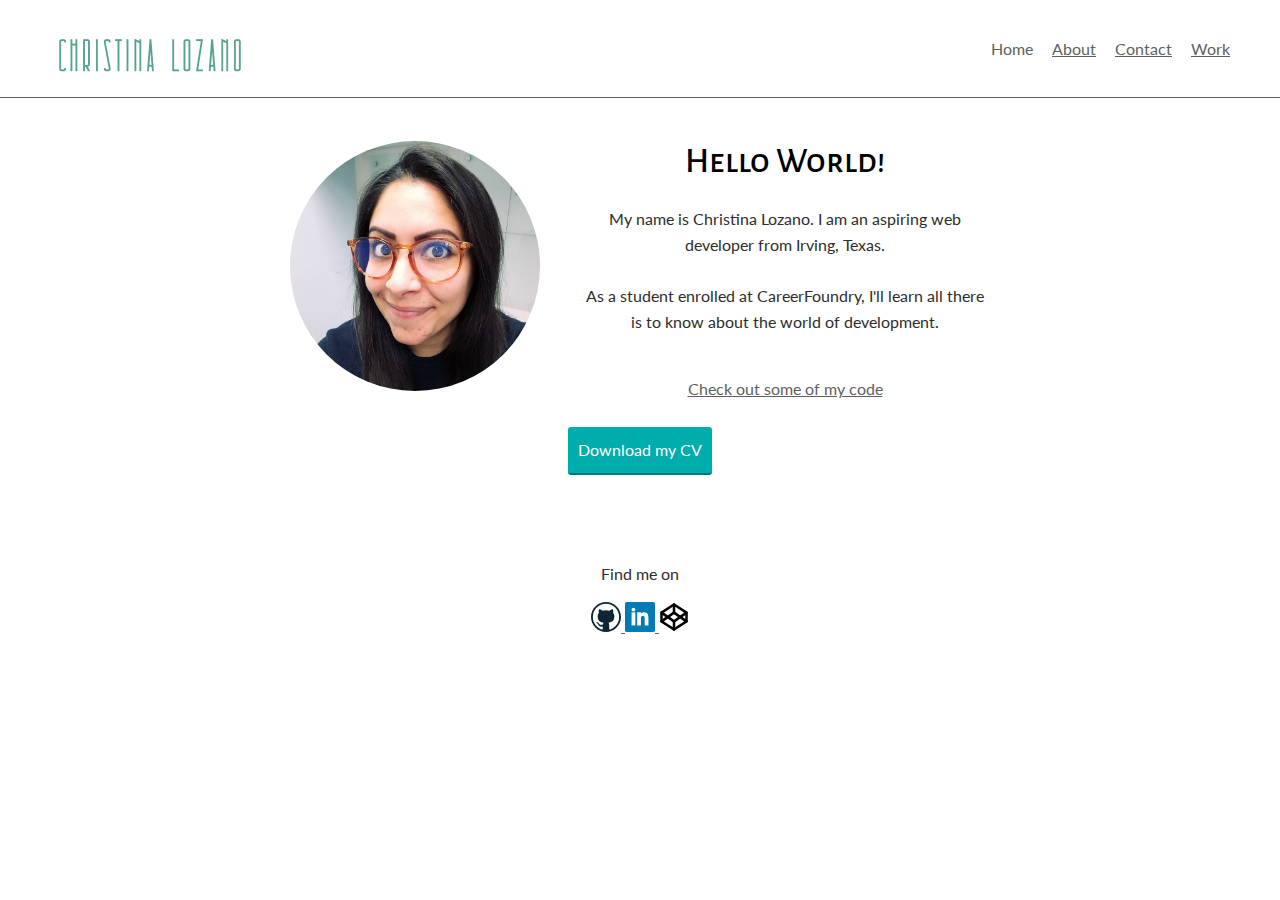
==== index.html @ 4bb6829c "Initial commit" ====
<!DOCTYPE html>
<html lang="en">
<head>
	<meta charset="utf-8">
	<meta name="viewport" content="width=device-width, initial-scale=1">
	<title>Christina Lozano's - Portfolio</title>
	<link rel="shortcut icon" type="favicon" href="favicon\favicon-32x32.png">
	<link rel="stylesheet" type="text/css" href="CSS/normalize.css">
	<link rel="preconnect" href="https://fonts.gstatic.com">
	<link href="https://fonts.googleapis.com/css2?family=Alegreya+Sans+SC:ital,wght@0,400;0,500;0,800;1,700&display=swap" rel="stylesheet">
	<link rel="preconnect" href="https://fonts.gstatic.com">
	<link href="https://fonts.googleapis.com/css2?family=Lato&display=swap" rel="stylesheet">
	<link rel="stylesheet" type="text/css" href="CSS/style.production.css">
</head>
<body>
	<header class="page-header">
		<a href="index.html" class="page-header__item">
			<img src="img/Christina_Lozano_Site_Logo.png" width="200px" height="70px" alt="Christina Lozano Site Logo">
		</a>
		<nav class="main-navigation page-header__item">
			<ul class="navigation-list" role="menu-bar">
				<li role="presentation">
					<a href="index.html" role="menuitem" class="navigation-list__item navigation-list__item--active">Home</a>
				</li>
				<li role="presentation">
					<a href="about.html" role="menuitem" class="navigation-list__item">About</a>
				</li>
				<li role="presentation">
					<a href="contact.html" role="menuitem" class="navigation-list__item">Contact</a>
				</li>
				<li role="presentation">
					<a href="work.html" role="menuitem" class="navigation-list__item">Work</a>
				</li>
			</ul>			
		</nav>
	</header>
	<div class="home-page">
		<div class="profile">
			<img src="img/Christina_Lozano_portrait.jpg" class="profile_portrait" alt="Christina Lozano Portrait">
			<h1 class="hometitle">Hello World!</h1>
			<p>
				My name is Christina Lozano. I am an aspiring 
				<span>web</span>
				developer from Irving, Texas.
				<br>
				<br>
				As a student enrolled at CareerFoundry, I'll learn all there is to know about the world of development.
			</p>
			<br>
			<a href="work.html">Check out some of my code</a>
			<br>
			<br>
			<a href="Files/cv.pdf" class="home_cv-button" role="button" target="_blank" download>Download my CV</a>
		</div>
	</div>
	<footer class="page-footer">
			<p>Find me on</p>
			<div class="social-media">
				<a href="https://github.com/lottofeet" target="_blank">
					<img src="img/Github.svg" width="30px" height="30px" alt="Github icon">
				</a>
				<a href="https://www.linkedin.com/in/christinalozano/" target="_blank">
					<img src="img/Linkedin.svg" width="30px" alt="30px" alt="linkedin icon">
				</a>
				<a href="https://codepen.io/lottofeet" target="_blank">
					<img src="img/codepen.svg" width="30px" height="30px" alt="codepen icon">
				</a>
			</div>
	</footer>
</body>
</html>
---- CSS/style.production.css ----
:root {
/*colors*/

/*font weight*/

/*font size*/

}

*{
	box-sizing: border-box;
}

/* Universal font and color styling */

h1 {
	font-family: 'Alegreya Sans SC', sans-serif;
	font-weight: 500;
	font-size: 35px;
	color: #000;
	line-height: normal;
}

h2 {
	font-family: 'Alegreya Sans SC', sans-serif;
	font-weight: 400;
	font-size: 28px;
	color: #2d2d2d;
	line-height: normal;
}

h3 {
	font-family: 'Alegreya Sans SC', sans-serif;
	font-weight: 300;
	font-size: 23px;
	color: #5f5f5f;
	line-height: normal;
}
body {
	font-family: 'Lato', sans-serif;
	font-weight: 400;
	font-size: 16px;
	color: #2d2d2d;
	line-height: 1.6;
}
a {
	color: #5f5f5f;
}

a:visited {
	color: #2d2d2d;
}

a:hover, a:focus {
	text-decoration: none;
	opacity: 1;
}

a:active {
	color: #ff8066;
}

button:hover,
button:focus,
.home_cv-button:hover, /* SEE IF YOU CAN DELETE THIS LATER - SEEMS REDUNDANT */
.home_cv-button:focus,/* SEE IF YOU CAN DELETE THIS LATER - SEEMS REDUNDANT */
.about_cv-button:hover,/* SEE IF YOU CAN DELETE THIS LATER - SEEMS REDUNDANT */
.about_cv-button:focus,
.contact-button:hover,
.contact-button:focus {/* SEE IF YOU CAN DELETE THIS LATER - SEEMS REDUNDANT */
	opacity: 0.8;
	cursor: pointer;
}

button {
	border: none;
	display: inline-block;
	font-family: inherit;
	background-color: #f74420;
	color: white;
	text-decoration: none;
	padding:10px;
	border-radius: 3px;
	border-bottom: 2px solid rgba(0,0,0,0.3);
	transition: 0.2s opacity;
}

.home_cv-button {
	border: none;
	display: inline-block;
	font-family: inherit;
	background-color: #f74420;
	color: white;
	text-decoration: none;
	padding:10px;
	border-radius: 3px;
	border-bottom: 2px solid rgba(0,0,0,0.3);
	transition: 0.2s opacity;
}

.about_cv-button {
	border: none;
	display: inline-block;
	font-family: inherit;
	background-color: #f74420;
	color: white;
	text-decoration: none;
	padding:10px;
	border-radius: 3px;
	border-bottom: 2px solid rgba(0,0,0,0.3);
	transition: 0.2s opacity;
}

.contact-button {
	border: none;
	display: inline-block;
	font-family: inherit;
	background-color: #f74420;
	color: white;
	text-decoration: none;
	padding:10px;
	border-radius: 3px;
	border-bottom: 2px solid rgba(0,0,0,0.3);
	transition: 0.2s opacity;
}

.home_cv-button:visited,
.about_cv-button:visited,
.contact-button:visited {
	color: white;
}

.home-page, .about-page, .work-page, .contact-page {
	margin: 0 auto;
	padding: 20px;
}
.page-header {
	display: flex;
	width: 100%;
	padding: 20px 50px 0px;
	border-bottom: .5px solid #5f5f5f;
}
.page-header__item {
	flex: 0 1 200px;
}
.page-header__item:last-child {
	flex-grow: 1;
	text-align: right;
}
.navigation-list { 
	list-style-type: none;/*removes bullets*/
}
.navigation-list li {
	display: inline-block;
	margin-left: 15px;
}
.navigation-list__item--active{
	text-decoration: none;
}
.page-footer{
	clear: both;
	display: flex;
	flex-direction: column;
	text-align: center;
	margin: 50px;
}

/* Home Page*/

.profile {
	max-width: 700px;
	margin: 0 auto;
	text-align: center;
}

.profile_portrait {
	float: left;
	width: 250px;
	margin-right: 40px;
	border-radius: 50%;
}

.home_cv-button {
	background-color: #00adad;
}

/* About Page */

.about-page {
	text-align: center;
	margin: 0 auto;
}
.about-page-table {
	text-align: center;
	margin: 0 auto;
	padding: 10px;
}
.about-page-table__header {
	font-family: 'Alegreya Sans SC', sans-serif;
	font-weight: 100;
	font-size: 23px;
	color: #5f5f5f;
	line-height: 1.6;
}

/* About page animations */

@keyframes color-change {
	from {
		fill: #edc655;
	}
	to {
		fill: #f76414;
	}
}
.sun {
	animation: 1s color-change infinite alternate linear;
}
@keyframes cloud-move {
	from {
		transform: translate(0, 50px);
	}
	to {
		transform: translate(200px, 50px);
	}
}
.cloud-front {
	animation: 30s cloud-move infinite alternate linear;
}
@keyframes cloud-move-reverse {
	from {
		transform: translate(446px, 48px);
	}
	to {
		transform: translate(100px, 48px);
	}
}
.cloud-back {
	animation: 34s cloud-move-reverse infinite alternate linear;
}
@keyframes texas-cloud-move {
	from {
		transform: translate(0, 50px);
	}
	to {
		transform: translate(1000px, 50px);
	}
}
.texascloud1 {
	animation: 10s texas-cloud-move infinite alternate linear;
}
@keyframes texas-cloud-reverse {
	from {
		transform: translate(1000px, 48px);
	}
	to {
		transform: translate(100px, 48px);
	}
}
.texascloud2 {
	animation: 10s texas-cloud-reverse infinite alternate linear;
}
@keyframes star-color-change {
	from {
		fill: #191912;
	}
	to {
		fill: #FFD700;
	}
}
.star1 {
	animation: 1s star-color-change infinite alternate linear
}
@keyframes hat-spin {
	from {
		transform: rotate(0);
	}
	to {
		transform: rotate(8deg);
	}
}
.hat {
	animation: 2s hat-spin infinite alternate ease;
}

/* Contact Page */

.contact-page {
	text-align: center;
}
.contact-button {
	background-color: #00adad;
	font: inherit;
	color: #fff;
}


/* Works Page */
.project-heading {
	text-align: center;
}

/*CSS Grid Fallback*/
.project-grid__item {
	display: inline-block;
	width: 3fr;
} /*End Fallback*/

.project-grid {
	display: grid;
	grid-template-columns: 1fr 1fr 1fr;
	grid-gap: 20px;
}
.project-grid__item {
	background-color: #fff;
	padding: 20px;
	border: 0.5px solid #5f5f5f;
}
.project-grid__item:last-child {
	grid-column: 3 / 3;
	grid-row: 1 / 3;
}

@media all and (max-width: 500px){
	.project-grid{
		grid-template-columns: 1fr;
	}
}

@media all and (min-width: 500px) and (max-width: 700px){
	.project-grid{
		grid-template-columns: 1fr 1fr;
	}
}
@media all and (max-width: 700px){
	.project-grid{
		grid-gap: 10px;
	}
	.project-grid__item:last-child {
		grid-column: auto / auto;
		grid-row: auto / auto;
	}
	h1 {
		font-size: 22px;
	}
}
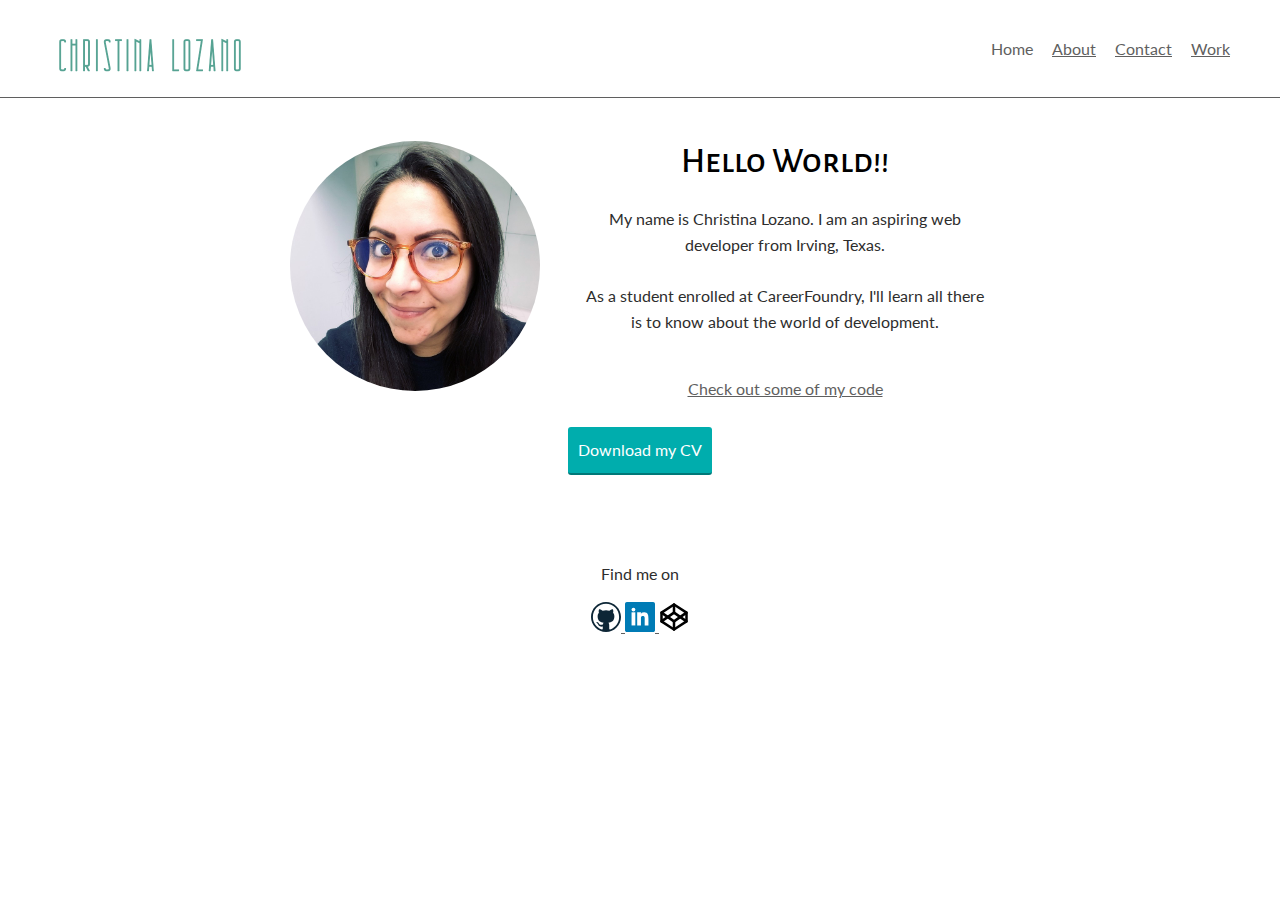
==== commit 65e6c37b: "Updated index page's title" ====
--- a/index.html
+++ b/index.html
@@ -37,7 +37,7 @@
 	<div class="home-page">
 		<div class="profile">
 			<img src="img/Christina_Lozano_portrait.jpg" class="profile_portrait" alt="Christina Lozano Portrait">
-			<h1 class="hometitle">Hello World!</h1>
+			<h1 class="hometitle">Hello World!!</h1>
 			<p>
 				My name is Christina Lozano. I am an aspiring 
 				<span>web</span>
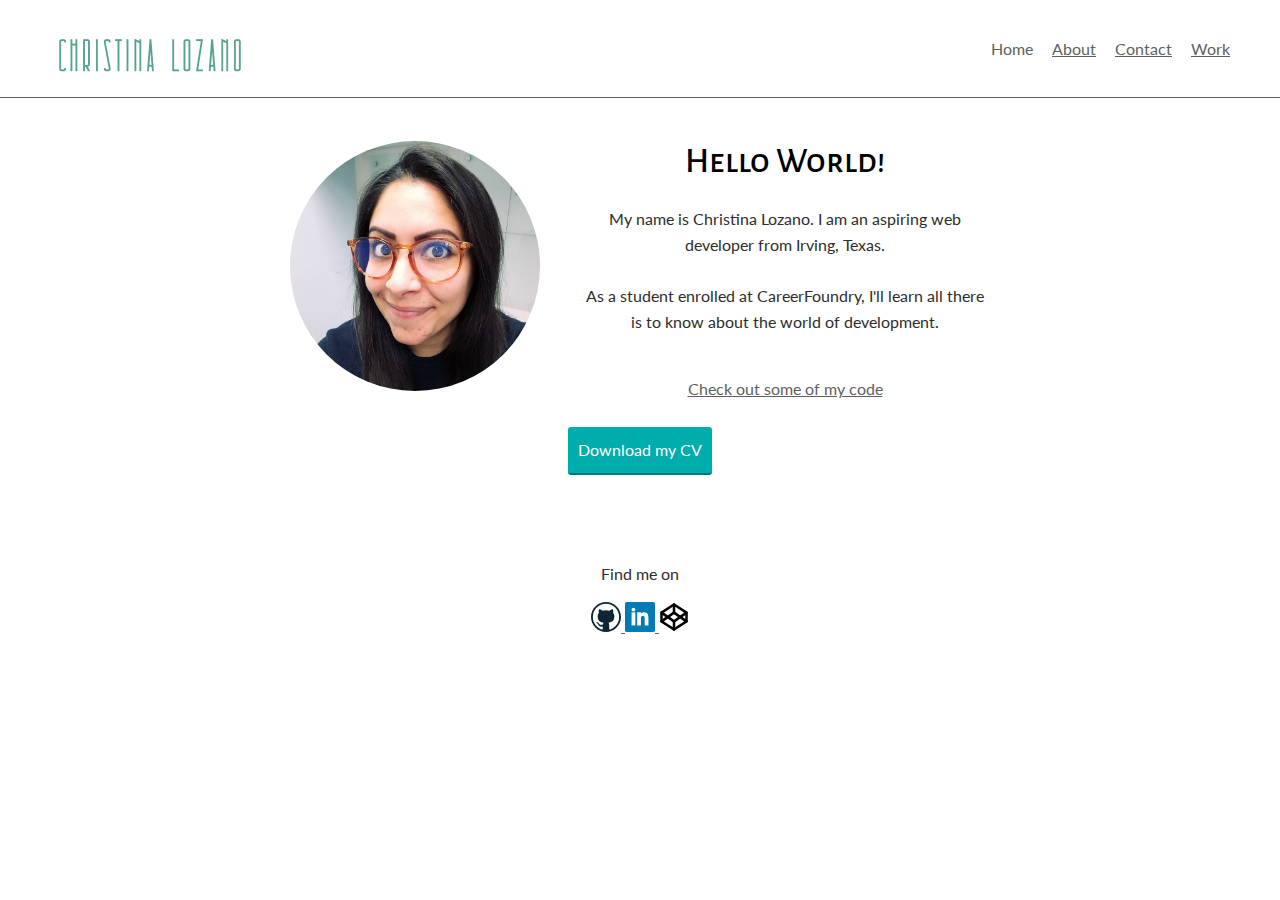
==== commit 26b599b3: "Revert "Updated index page's title"" ====
--- a/index.html
+++ b/index.html
@@ -37,7 +37,7 @@
 	<div class="home-page">
 		<div class="profile">
 			<img src="img/Christina_Lozano_portrait.jpg" class="profile_portrait" alt="Christina Lozano Portrait">
-			<h1 class="hometitle">Hello World!!</h1>
+			<h1 class="hometitle">Hello World!</h1>
 			<p>
 				My name is Christina Lozano. I am an aspiring 
 				<span>web</span>
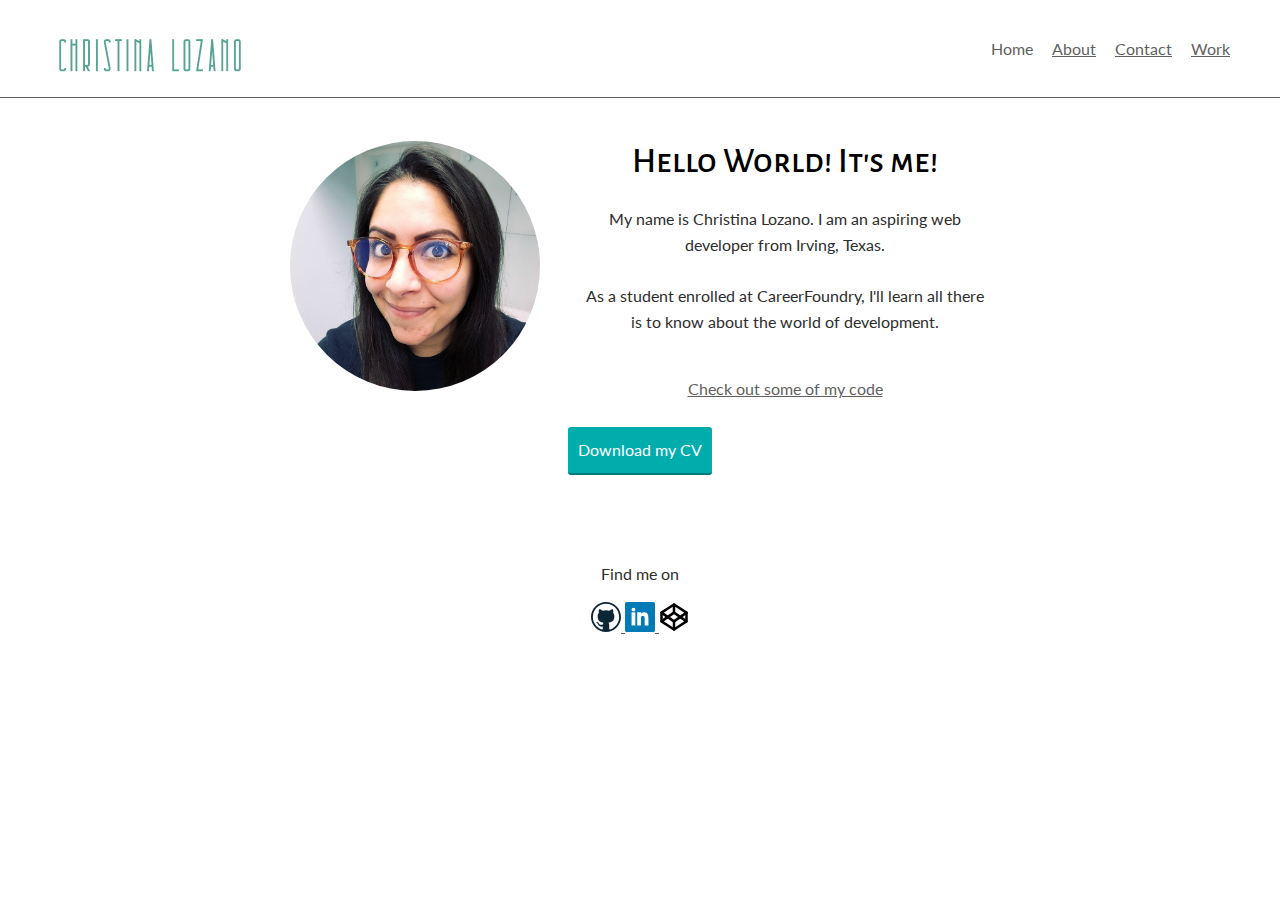
==== commit 4bd444f1: "Updated index heading" ====
--- a/index.html
+++ b/index.html
@@ -37,7 +37,7 @@
 	<div class="home-page">
 		<div class="profile">
 			<img src="img/Christina_Lozano_portrait.jpg" class="profile_portrait" alt="Christina Lozano Portrait">
-			<h1 class="hometitle">Hello World!</h1>
+			<h1 class="hometitle">Hello World! It's me!</h1>
 			<p>
 				My name is Christina Lozano. I am an aspiring 
 				<span>web</span>
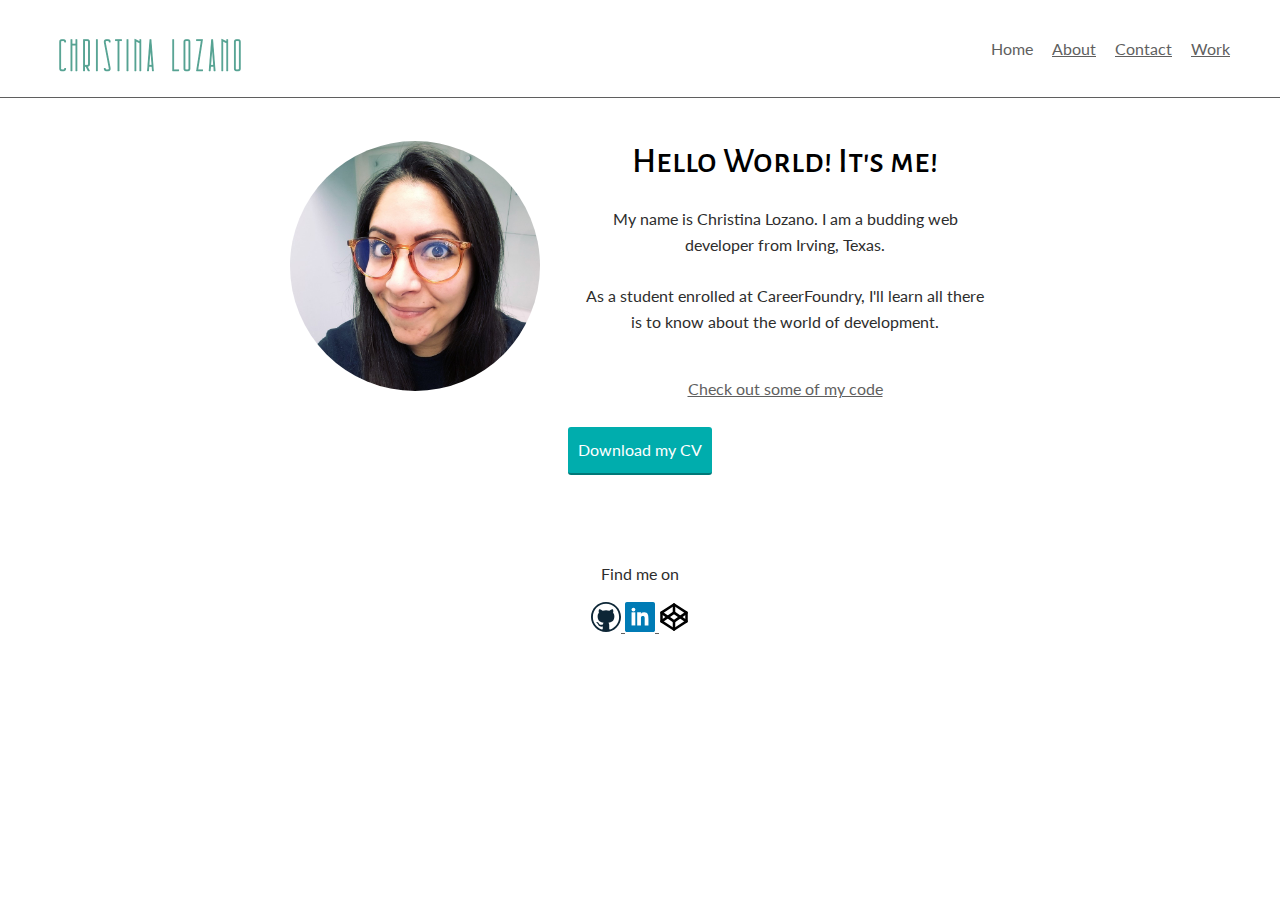
==== commit 2a414f9d: "Updated home page head information" ====
--- a/index.html
+++ b/index.html
@@ -4,7 +4,7 @@
 	<meta charset="utf-8">
 	<meta name="viewport" content="width=device-width, initial-scale=1">
 	<title>Christina Lozano's - Portfolio</title>
-	<link rel="shortcut icon" type="favicon" href="favicon\favicon-32x32.png">
+	<link rel="shortcut icon" href="favicon/favicon-32x32.png">
 	<link rel="stylesheet" type="text/css" href="CSS/normalize.css">
 	<link rel="preconnect" href="https://fonts.gstatic.com">
 	<link href="https://fonts.googleapis.com/css2?family=Alegreya+Sans+SC:ital,wght@0,400;0,500;0,800;1,700&display=swap" rel="stylesheet">
@@ -15,10 +15,10 @@
 <body>
 	<header class="page-header">
 		<a href="index.html" class="page-header__item">
-			<img src="img/Christina_Lozano_Site_Logo.png" width="200px" height="70px" alt="Christina Lozano Site Logo">
+			<img src="img/Christina_Lozano_Site_Logo.png" width="200" height="70" alt="Christina Lozano Site Logo">
 		</a>
 		<nav class="main-navigation page-header__item">
-			<ul class="navigation-list" role="menu-bar">
+			<ul class="navigation-list" role="menubar">
 				<li role="presentation">
 					<a href="index.html" role="menuitem" class="navigation-list__item navigation-list__item--active">Home</a>
 				</li>
@@ -31,7 +31,7 @@
 				<li role="presentation">
 					<a href="work.html" role="menuitem" class="navigation-list__item">Work</a>
 				</li>
-			</ul>			
+			</ul>
 		</nav>
 	</header>
 	<div class="home-page">
@@ -39,7 +39,7 @@
 			<img src="img/Christina_Lozano_portrait.jpg" class="profile_portrait" alt="Christina Lozano Portrait">
 			<h1 class="hometitle">Hello World! It's me!</h1>
 			<p>
-				My name is Christina Lozano. I am an aspiring 
+				My name is Christina Lozano. I am a budding
 				<span>web</span>
 				developer from Irving, Texas.
 				<br>
@@ -57,13 +57,13 @@
 			<p>Find me on</p>
 			<div class="social-media">
 				<a href="https://github.com/lottofeet" target="_blank">
-					<img src="img/Github.svg" width="30px" height="30px" alt="Github icon">
+					<img src="img/Github.svg" width="30" height="30" alt="Github icon">
 				</a>
 				<a href="https://www.linkedin.com/in/christinalozano/" target="_blank">
-					<img src="img/Linkedin.svg" width="30px" alt="30px" alt="linkedin icon">
+					<img src="img/Linkedin.svg" width="30" height="30" alt="linkedin icon">
 				</a>
 				<a href="https://codepen.io/lottofeet" target="_blank">
-					<img src="img/codepen.svg" width="30px" height="30px" alt="codepen icon">
+					<img src="img/codepen.svg" width="30" height="30" alt="codepen icon">
 				</a>
 			</div>
 	</footer>
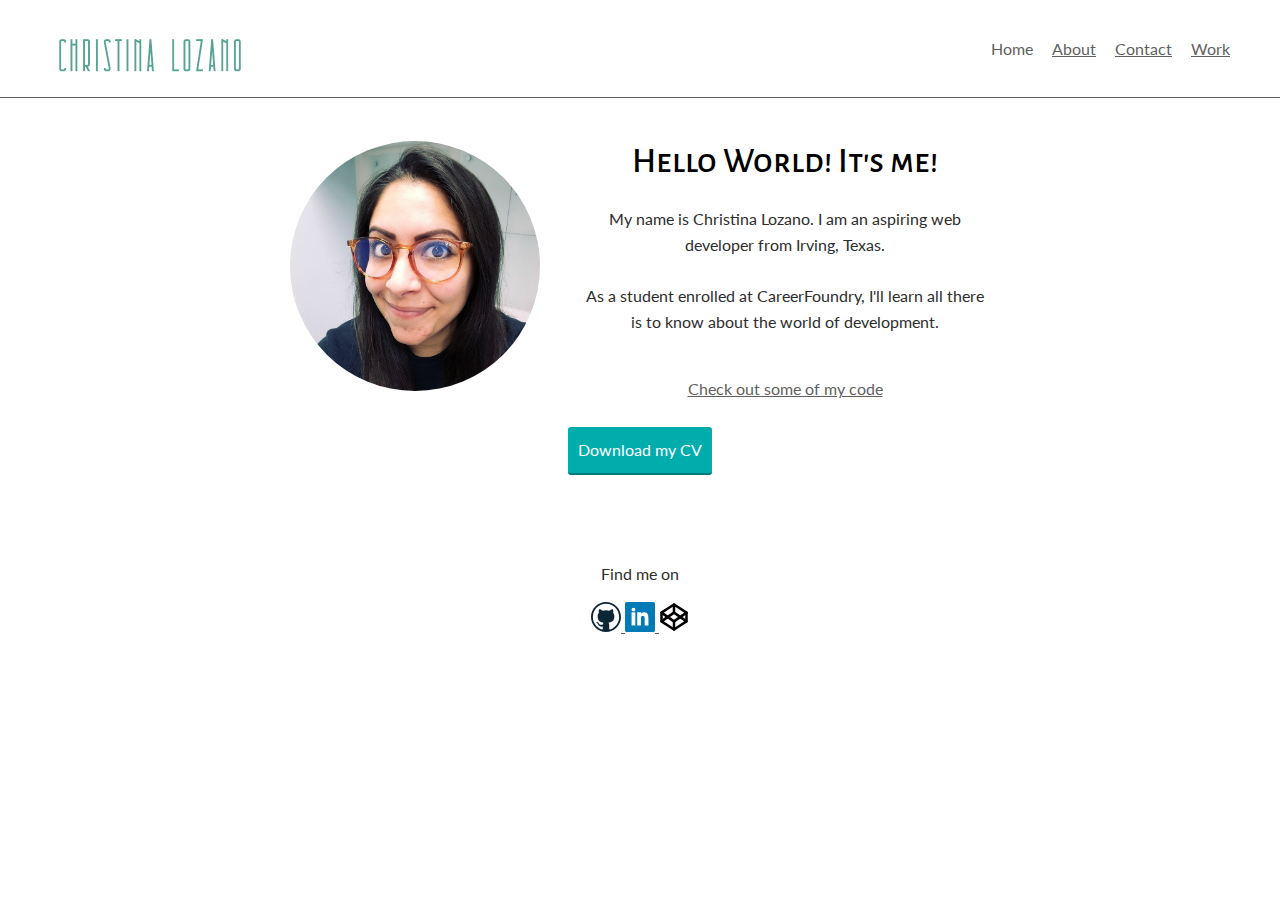
==== commit 4dde885f: "Revert "Updated home page head information"" ====
--- a/index.html
+++ b/index.html
@@ -4,7 +4,7 @@
 	<meta charset="utf-8">
 	<meta name="viewport" content="width=device-width, initial-scale=1">
 	<title>Christina Lozano's - Portfolio</title>
-	<link rel="shortcut icon" href="favicon/favicon-32x32.png">
+	<link rel="shortcut icon" type="favicon" href="favicon\favicon-32x32.png">
 	<link rel="stylesheet" type="text/css" href="CSS/normalize.css">
 	<link rel="preconnect" href="https://fonts.gstatic.com">
 	<link href="https://fonts.googleapis.com/css2?family=Alegreya+Sans+SC:ital,wght@0,400;0,500;0,800;1,700&display=swap" rel="stylesheet">
@@ -15,10 +15,10 @@
 <body>
 	<header class="page-header">
 		<a href="index.html" class="page-header__item">
-			<img src="img/Christina_Lozano_Site_Logo.png" width="200" height="70" alt="Christina Lozano Site Logo">
+			<img src="img/Christina_Lozano_Site_Logo.png" width="200px" height="70px" alt="Christina Lozano Site Logo">
 		</a>
 		<nav class="main-navigation page-header__item">
-			<ul class="navigation-list" role="menubar">
+			<ul class="navigation-list" role="menu-bar">
 				<li role="presentation">
 					<a href="index.html" role="menuitem" class="navigation-list__item navigation-list__item--active">Home</a>
 				</li>
@@ -31,7 +31,7 @@
 				<li role="presentation">
 					<a href="work.html" role="menuitem" class="navigation-list__item">Work</a>
 				</li>
-			</ul>
+			</ul>			
 		</nav>
 	</header>
 	<div class="home-page">
@@ -39,7 +39,7 @@
 			<img src="img/Christina_Lozano_portrait.jpg" class="profile_portrait" alt="Christina Lozano Portrait">
 			<h1 class="hometitle">Hello World! It's me!</h1>
 			<p>
-				My name is Christina Lozano. I am a budding
+				My name is Christina Lozano. I am an aspiring 
 				<span>web</span>
 				developer from Irving, Texas.
 				<br>
@@ -57,13 +57,13 @@
 			<p>Find me on</p>
 			<div class="social-media">
 				<a href="https://github.com/lottofeet" target="_blank">
-					<img src="img/Github.svg" width="30" height="30" alt="Github icon">
+					<img src="img/Github.svg" width="30px" height="30px" alt="Github icon">
 				</a>
 				<a href="https://www.linkedin.com/in/christinalozano/" target="_blank">
-					<img src="img/Linkedin.svg" width="30" height="30" alt="linkedin icon">
+					<img src="img/Linkedin.svg" width="30px" alt="30px" alt="linkedin icon">
 				</a>
 				<a href="https://codepen.io/lottofeet" target="_blank">
-					<img src="img/codepen.svg" width="30" height="30" alt="codepen icon">
+					<img src="img/codepen.svg" width="30px" height="30px" alt="codepen icon">
 				</a>
 			</div>
 	</footer>
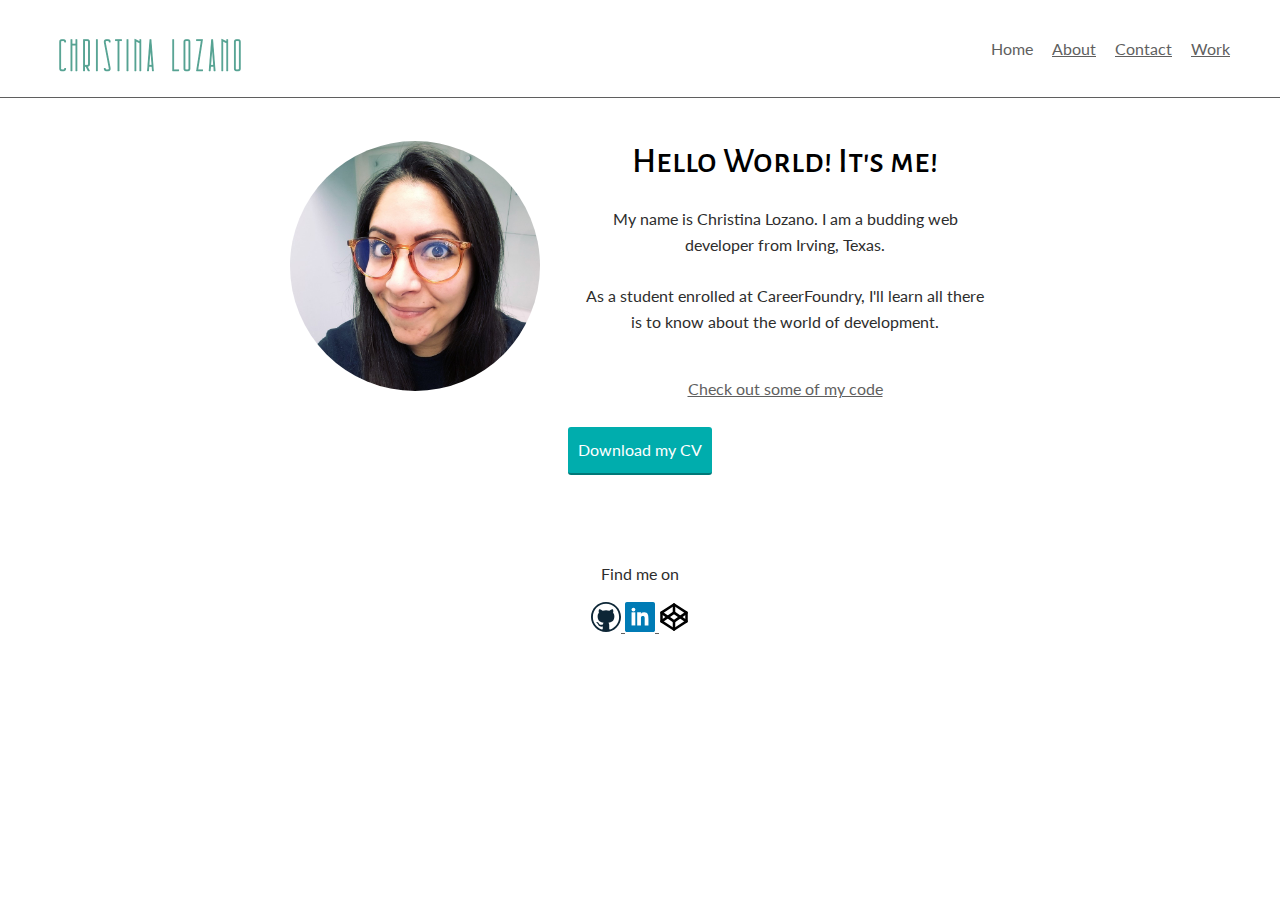
==== commit 1d9e8907: "Revert "Revert "Updated home page head information""" ====
--- a/index.html
+++ b/index.html
@@ -4,7 +4,7 @@
 	<meta charset="utf-8">
 	<meta name="viewport" content="width=device-width, initial-scale=1">
 	<title>Christina Lozano's - Portfolio</title>
-	<link rel="shortcut icon" type="favicon" href="favicon\favicon-32x32.png">
+	<link rel="shortcut icon" href="favicon/favicon-32x32.png">
 	<link rel="stylesheet" type="text/css" href="CSS/normalize.css">
 	<link rel="preconnect" href="https://fonts.gstatic.com">
 	<link href="https://fonts.googleapis.com/css2?family=Alegreya+Sans+SC:ital,wght@0,400;0,500;0,800;1,700&display=swap" rel="stylesheet">
@@ -15,10 +15,10 @@
 <body>
 	<header class="page-header">
 		<a href="index.html" class="page-header__item">
-			<img src="img/Christina_Lozano_Site_Logo.png" width="200px" height="70px" alt="Christina Lozano Site Logo">
+			<img src="img/Christina_Lozano_Site_Logo.png" width="200" height="70" alt="Christina Lozano Site Logo">
 		</a>
 		<nav class="main-navigation page-header__item">
-			<ul class="navigation-list" role="menu-bar">
+			<ul class="navigation-list" role="menubar">
 				<li role="presentation">
 					<a href="index.html" role="menuitem" class="navigation-list__item navigation-list__item--active">Home</a>
 				</li>
@@ -31,7 +31,7 @@
 				<li role="presentation">
 					<a href="work.html" role="menuitem" class="navigation-list__item">Work</a>
 				</li>
-			</ul>			
+			</ul>
 		</nav>
 	</header>
 	<div class="home-page">
@@ -39,7 +39,7 @@
 			<img src="img/Christina_Lozano_portrait.jpg" class="profile_portrait" alt="Christina Lozano Portrait">
 			<h1 class="hometitle">Hello World! It's me!</h1>
 			<p>
-				My name is Christina Lozano. I am an aspiring 
+				My name is Christina Lozano. I am a budding
 				<span>web</span>
 				developer from Irving, Texas.
 				<br>
@@ -57,13 +57,13 @@
 			<p>Find me on</p>
 			<div class="social-media">
 				<a href="https://github.com/lottofeet" target="_blank">
-					<img src="img/Github.svg" width="30px" height="30px" alt="Github icon">
+					<img src="img/Github.svg" width="30" height="30" alt="Github icon">
 				</a>
 				<a href="https://www.linkedin.com/in/christinalozano/" target="_blank">
-					<img src="img/Linkedin.svg" width="30px" alt="30px" alt="linkedin icon">
+					<img src="img/Linkedin.svg" width="30" height="30" alt="linkedin icon">
 				</a>
 				<a href="https://codepen.io/lottofeet" target="_blank">
-					<img src="img/codepen.svg" width="30px" height="30px" alt="codepen icon">
+					<img src="img/codepen.svg" width="30" height="30" alt="codepen icon">
 				</a>
 			</div>
 	</footer>
